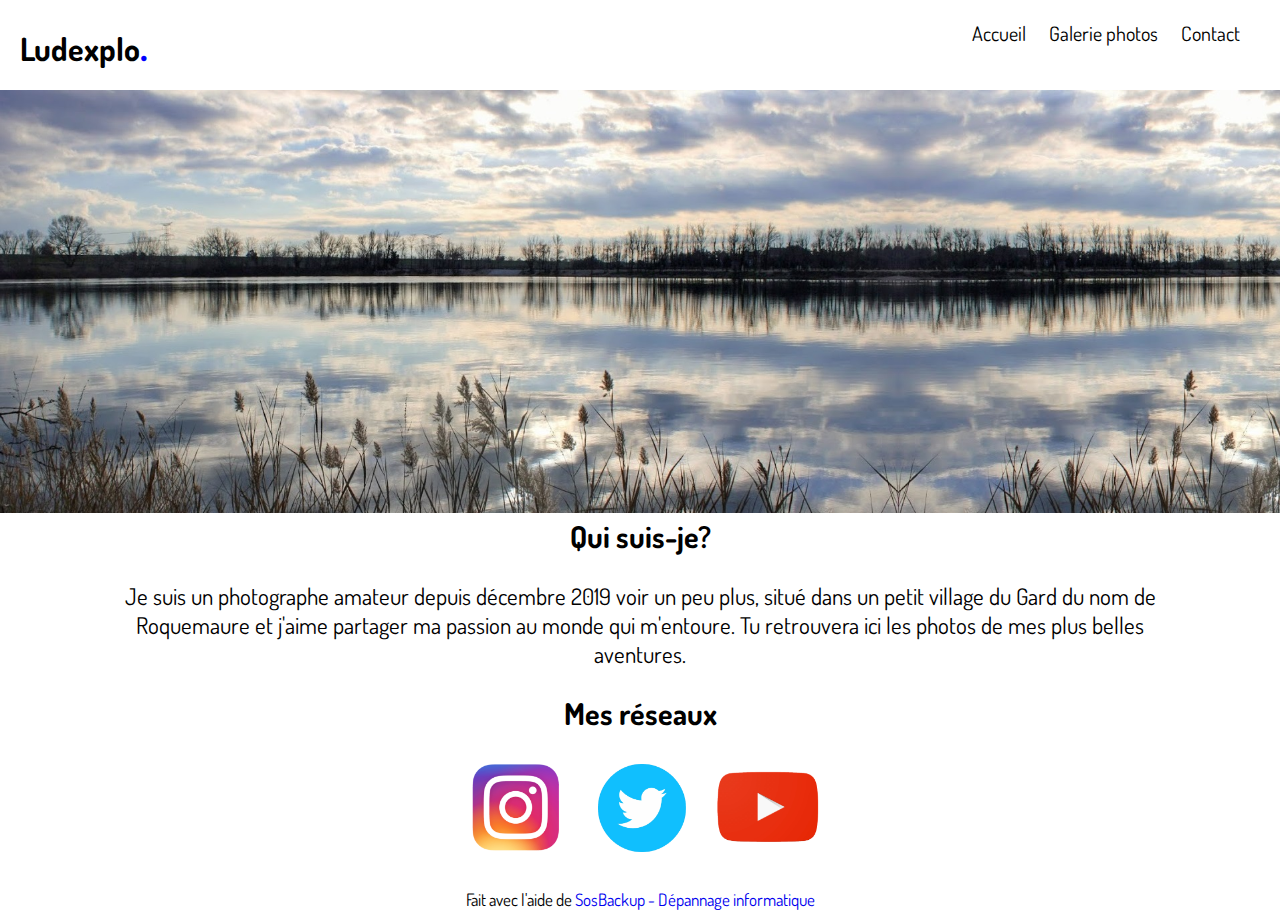
==== index.html @ 1049a542 "Favicon" ====
<!doctype html>
<html lang="fr">
	<head>
		<!-- Required meta tags -->
		<meta charset="utf-8">
        <meta name="description" content="Je suis un photographe amateur depuis décembre 2019 voir un peu plus, situé dans un petit village du Gard du nom de Roquemaure et j'aime partager ma passion au monde qui m'entoure. Tu retrouvera ici les photos de mes plus belles aventures.">
        <meta name="author" content="Ludo">
        <meta name="viewport" content="width=device-width, initial-scale=1.0">
        <!-- Favicon -->
        <link rel="shortcut icon" href="images/favicon.ico" type="image/x-icon">
        <link rel="icon" href="images/favicon.ico" type="image/x-icon">
		<!-- CSS -->
		<link rel="stylesheet" href="styles/style.css">
		<link href="https://fonts.googleapis.com/css2?family=Dosis&display=swap" rel="stylesheet">
		<title>Ludexplo - Photographe amateur - ludexplo.fr</title>
	</head>
	<body>
		<header>
			<h1>Ludexplo<span>.</span></h1>
			<nav>
				<ul>
					<li><a href="index.html">Accueil</a></li>
					<li><a href="Galerie_de__photos.html">Galerie photos</a></li>
					<li><a href="#bas_de_la_page">Contact</a></li>
				</ul>
			</nav>
		</header>
		<section id="image_principal">
			<img src="images/lac-de_codolet.jpg">
		</section>
		<section id="bas_de_la_page">
			<footer>
				<h2> Qui suis-je? </h2>
				<br>
				<p>
					 Je suis un photographe amateur depuis décembre 2019 voir un peu plus, situé dans un petit village du Gard du nom de Roquemaure et j'aime partager ma passion au monde qui m'entoure. Tu retrouvera ici les photos de mes plus belles aventures.
				</p>
				<br>
				<h2> Mes réseaux</h2>
				<br>
				<a href="https://www.instagram.com/ludexplo/"><img src="images/insta.png"></a>
				<a href="https://twitter.com/ludexplo"><img src="images/twitter.png"></a>
				<a href="https://www.youtube.com/channel/UCaZiGidc6Z1SyMCRFpyU15Q?view_as=subscriber"><img src="images/youtube.png"></a>
				<br>
				<br>
				<p id="sosbackup">
					Fait avec l'aide de 
					<a href="https://sosbackup.fr/">SosBackup - Dépannage informatique</a>
				</p>
			</footer>
		</section>
	</body>
</html>
---- styles/style.css ----
/* GENERAL */
*
{
	margin: 0px;
	font-family: 'Dosis', sans-serif;
}

p
{
	font-size: 23px;
} 

/* Header et Barre de navigation */
header h1
{
	display: inline-block;
}

header span
{
	color: blue;
	font-size: 40PX;
}

header
{
	margin: 20px;
}

header nav
{
	float: right;
}

header nav ul li
{
	display: inline;
	margin-right: 20px;
}

header nav ul li a
{
	font-size: 20px;
	text-decoration: none;
	color: black;
}

header nav ul li a:hover
{
	color: blue;
}

/*Galerie photos*/
#photo
{
	display: block;
	text-align: center;
	margin: 10px;
}

#photo img
{
	height: 333px;
	margin-right: 5px;
}

#image_principal img
{
	width: 100%;
}

/* titre galerie de photo */
.mesphotos
{
	text-align: center;
	text-decoration: none;
	font-size: 30px;
	margin:50px 0;
}

/* mes réseaux*/

footer
{
	text-decoration: none;
	font-size: 20px;
	text-align: center;
	display: inline-block;
}

footer img
{
	height: 100px;
}

footer p
{
	margin: 0 100px;
}

#sosbackup a
{
	text-decoration: none;
}

#sosbackup
{
	font-size: 17px;
}
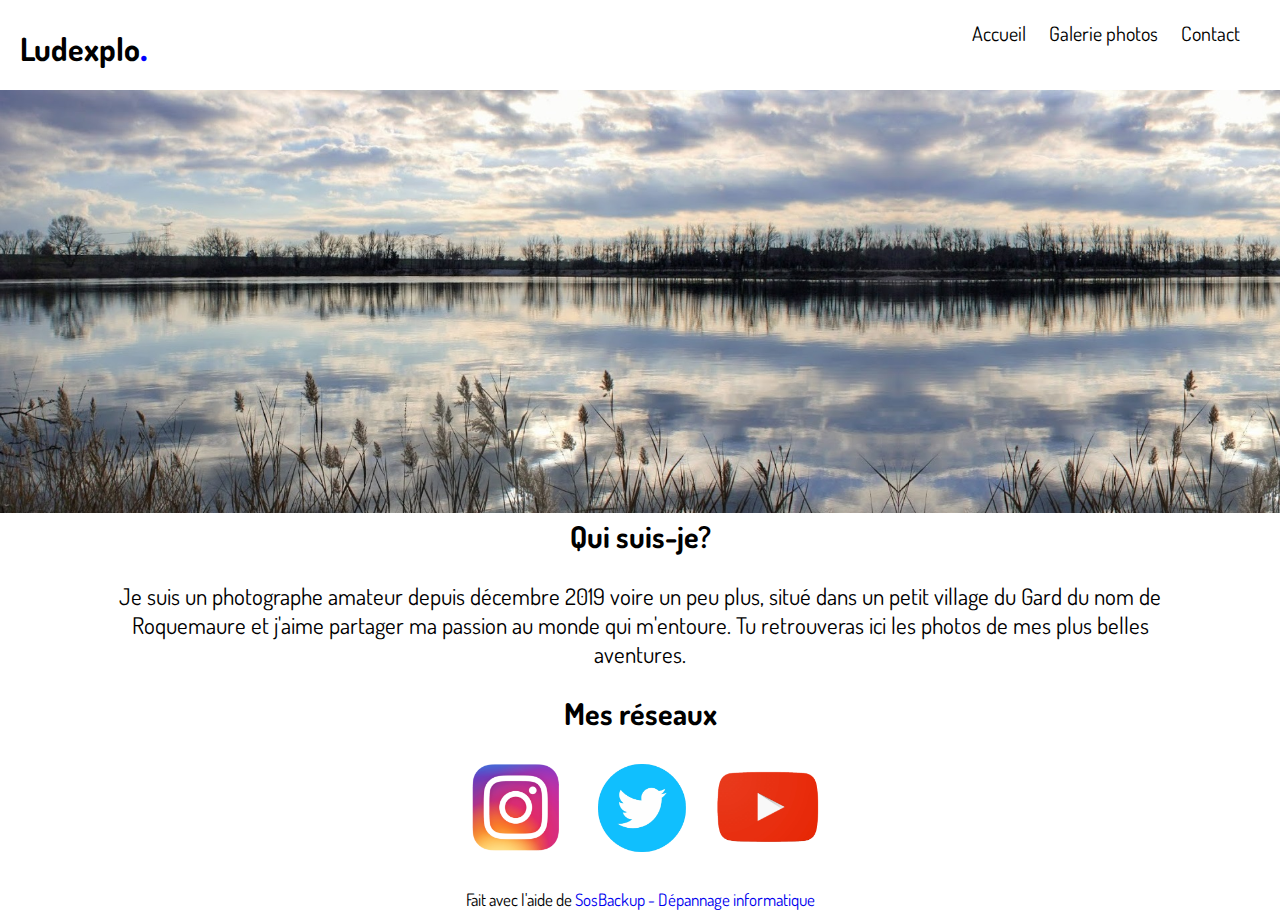
==== commit 6cc974ed: "ajout de photo sniper guillaume" ====
--- a/index.html
+++ b/index.html
@@ -33,7 +33,7 @@
 				<h2> Qui suis-je? </h2>
 				<br>
 				<p>
-					 Je suis un photographe amateur depuis décembre 2019 voir un peu plus, situé dans un petit village du Gard du nom de Roquemaure et j'aime partager ma passion au monde qui m'entoure. Tu retrouvera ici les photos de mes plus belles aventures.
+					 Je suis un photographe amateur depuis décembre 2019 voire un peu plus, situé dans un petit village du Gard du nom de Roquemaure et j'aime partager ma passion au monde qui m'entoure. Tu retrouveras ici les photos de mes plus belles aventures.
 				</p>
 				<br>
 				<h2> Mes réseaux</h2>
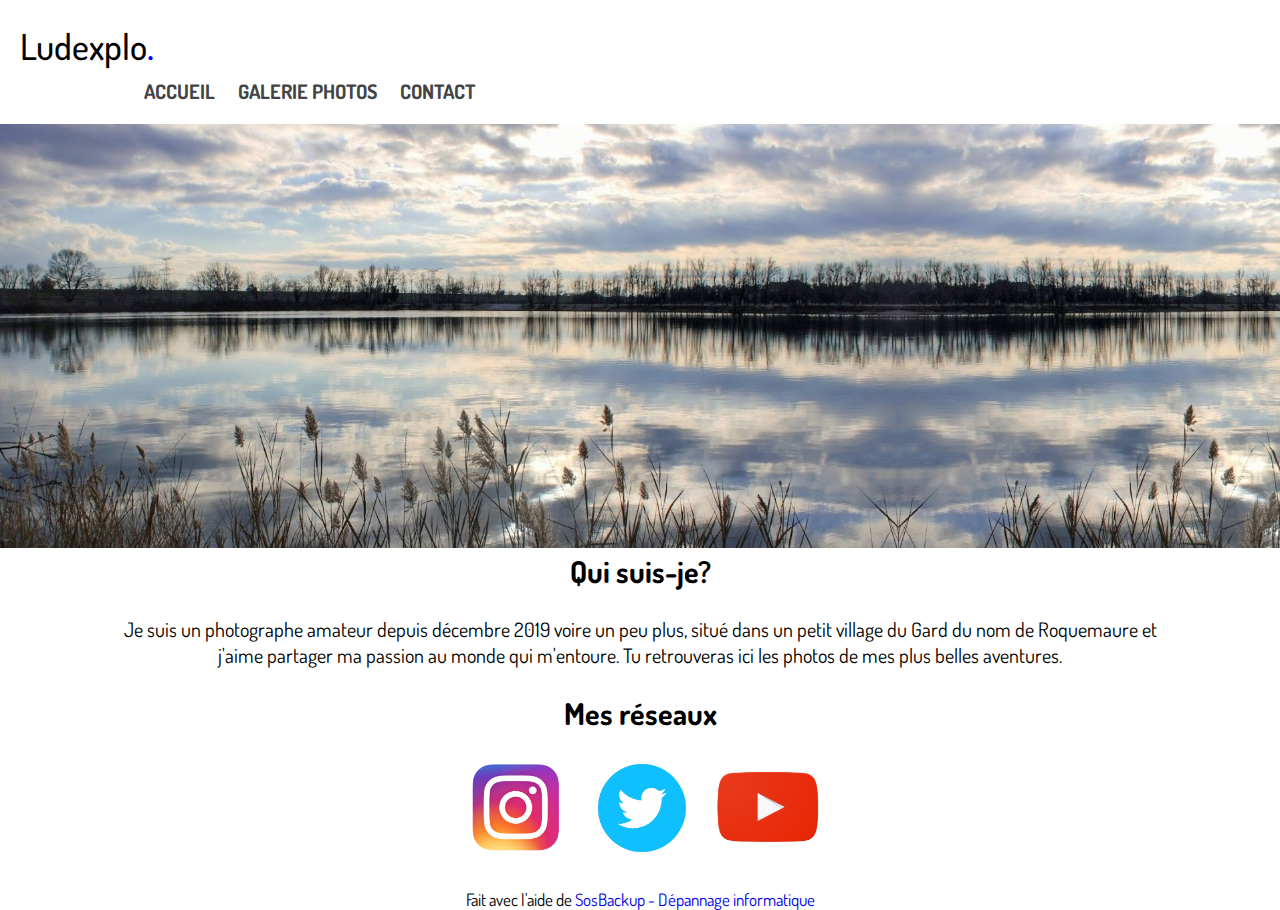
==== commit a5a3895c: "Responsive + Bouton menu" ====
--- a/index.html
+++ b/index.html
@@ -12,18 +12,25 @@
 		<!-- CSS -->
 		<link rel="stylesheet" href="styles/style.css">
 		<link href="https://fonts.googleapis.com/css2?family=Dosis&display=swap" rel="stylesheet">
+     <!--responsive-->
+        <link rel="stylesheet" media="screen and (max-width: 1280px)" media="tv" media="all and (min-width: 1024px) and (max-width: 1280px)" media="all and (orientation: portrait)" href="styles/style.css">
+        
 		<title>Ludexplo - Photographe amateur - ludexplo.fr</title>
 	</head>
 	<body>
 		<header>
-			<h1>Ludexplo<span>.</span></h1>
-			<nav>
-				<ul>
+              <div id="en-tete">
+          	<h1>Ludexplo<span>.</span></h1>
+		  </div>
+		  <nav>
+			  <input id="menu-checkbox" type="checkbox" class="menu-checkbox" />
+			  <label for="menu-checkbox" class="menu-toggle"><span id="barre-menu">&equiv;</span> Afficher le Menu</label>
+			  <ul class="menu">
 					<li><a href="index.html">Accueil</a></li>
 					<li><a href="Galerie_de__photos.html">Galerie photos</a></li>
 					<li><a href="#bas_de_la_page">Contact</a></li>
-				</ul>
-			</nav>
+			  </ul>
+          </nav>
 		</header>
 		<section id="image_principal">
 			<img src="images/lac-de_codolet.jpg">
@@ -32,7 +39,7 @@
 			<footer>
 				<h2> Qui suis-je? </h2>
 				<br>
-				<p>
+				<p class="responsive">
 					 Je suis un photographe amateur depuis décembre 2019 voire un peu plus, situé dans un petit village du Gard du nom de Roquemaure et j'aime partager ma passion au monde qui m'entoure. Tu retrouveras ici les photos de mes plus belles aventures.
 				</p>
 				<br>
--- a/styles/style.css
+++ b/styles/style.css
@@ -7,10 +7,29 @@
 
 p
 {
-	font-size: 23px;
+	font-size: 1em;
 } 
 
+
 /* Header et Barre de navigation */
+#en-tete{
+	width: 0px;
+}
+
+header h1{
+    line-height: 1.2;
+    margin-top: 2.5%;
+    font-weight: 500;
+    font-size: 4vh;  
+	text-align: right;
+}
+header h2{
+    text-align: right;
+    font-size: 35px;
+    color: #92c600;
+	margin: 1.5%;
+}
+
 header h1
 {
 	display: inline-block;
@@ -27,10 +46,7 @@
 	margin: 20px;
 }
 
-header nav
-{
-	float: right;
-}
+
 
 header nav ul li
 {
@@ -48,6 +64,79 @@
 header nav ul li a:hover
 {
 	color: blue;
+}
+
+/* BARRE DE NAVIGATION RESPONSIVE */
+
+.menu{
+	display: none;
+	flex-basis: 100%;
+}
+
+.menu-checkbox:checked ~.menu{
+	display:block;
+}
+
+.menu-checkbox{
+	position: absolute;
+	top: -5000px;
+	opacity: 0;	
+}
+
+#barre-menu{
+	font-size: 25px;
+	color: #868686;
+}
+.menu-toggle{
+	margin-left: 15px;
+	padding: 2px;
+	font-size: 20px;
+}
+.menu-checkbox:focus + .menu-toggle{
+	outline: #0e99d8 auto 5px;
+}
+.menu-checkbox:hover + .menu-toggle{
+	outline: #0e99d8 auto 5px;
+}
+
+nav{
+	flex-wrap: wrap;
+    margin-left: 0 10%; 
+}
+
+header nav  ul{
+	display: table;
+    width: 80%;
+    height: 80%;
+    margin: 10px auto;
+    padding: 0;
+}
+
+header nav li{
+	list-style: none;
+	text-transform: uppercase;
+	font-weight: bold;
+}
+header nav ul li a{
+		color: #444;
+}
+
+header nav ul li a:hover{
+	color: #0e99d8;
+}
+
+@media screen and (min-width: 40em){
+	.menu-toggle, .menu-checkbox{
+		display: none;
+	}
+	
+	.menu{
+		display: block;
+		flex-basis: auto;
+	}
+	.menu li{
+		display: inline-block;
+	}
 }
 
 /*Galerie photos*/
@@ -107,3 +196,12 @@
 {
 	font-size: 17px;
 }
+
+/* responsive */
+
+@media screen and (max-width: 60em){
+    .responsive{
+        font-size: 19px;
+        margin: 0 5px;
+    }
+}
--- a/styles/style.css
+++ b/styles/style.css
@@ -7,10 +7,29 @@
 
 p
 {
-	font-size: 23px;
+	font-size: 1em;
 } 
 
+
 /* Header et Barre de navigation */
+#en-tete{
+	width: 0px;
+}
+
+header h1{
+    line-height: 1.2;
+    margin-top: 2.5%;
+    font-weight: 500;
+    font-size: 4vh;  
+	text-align: right;
+}
+header h2{
+    text-align: right;
+    font-size: 35px;
+    color: #92c600;
+	margin: 1.5%;
+}
+
 header h1
 {
 	display: inline-block;
@@ -27,10 +46,7 @@
 	margin: 20px;
 }
 
-header nav
-{
-	float: right;
-}
+
 
 header nav ul li
 {
@@ -48,6 +64,79 @@
 header nav ul li a:hover
 {
 	color: blue;
+}
+
+/* BARRE DE NAVIGATION RESPONSIVE */
+
+.menu{
+	display: none;
+	flex-basis: 100%;
+}
+
+.menu-checkbox:checked ~.menu{
+	display:block;
+}
+
+.menu-checkbox{
+	position: absolute;
+	top: -5000px;
+	opacity: 0;	
+}
+
+#barre-menu{
+	font-size: 25px;
+	color: #868686;
+}
+.menu-toggle{
+	margin-left: 15px;
+	padding: 2px;
+	font-size: 20px;
+}
+.menu-checkbox:focus + .menu-toggle{
+	outline: #0e99d8 auto 5px;
+}
+.menu-checkbox:hover + .menu-toggle{
+	outline: #0e99d8 auto 5px;
+}
+
+nav{
+	flex-wrap: wrap;
+    margin-left: 0 10%; 
+}
+
+header nav  ul{
+	display: table;
+    width: 80%;
+    height: 80%;
+    margin: 10px auto;
+    padding: 0;
+}
+
+header nav li{
+	list-style: none;
+	text-transform: uppercase;
+	font-weight: bold;
+}
+header nav ul li a{
+		color: #444;
+}
+
+header nav ul li a:hover{
+	color: #0e99d8;
+}
+
+@media screen and (min-width: 40em){
+	.menu-toggle, .menu-checkbox{
+		display: none;
+	}
+	
+	.menu{
+		display: block;
+		flex-basis: auto;
+	}
+	.menu li{
+		display: inline-block;
+	}
 }
 
 /*Galerie photos*/
@@ -107,3 +196,12 @@
 {
 	font-size: 17px;
 }
+
+/* responsive */
+
+@media screen and (max-width: 60em){
+    .responsive{
+        font-size: 19px;
+        margin: 0 5px;
+    }
+}
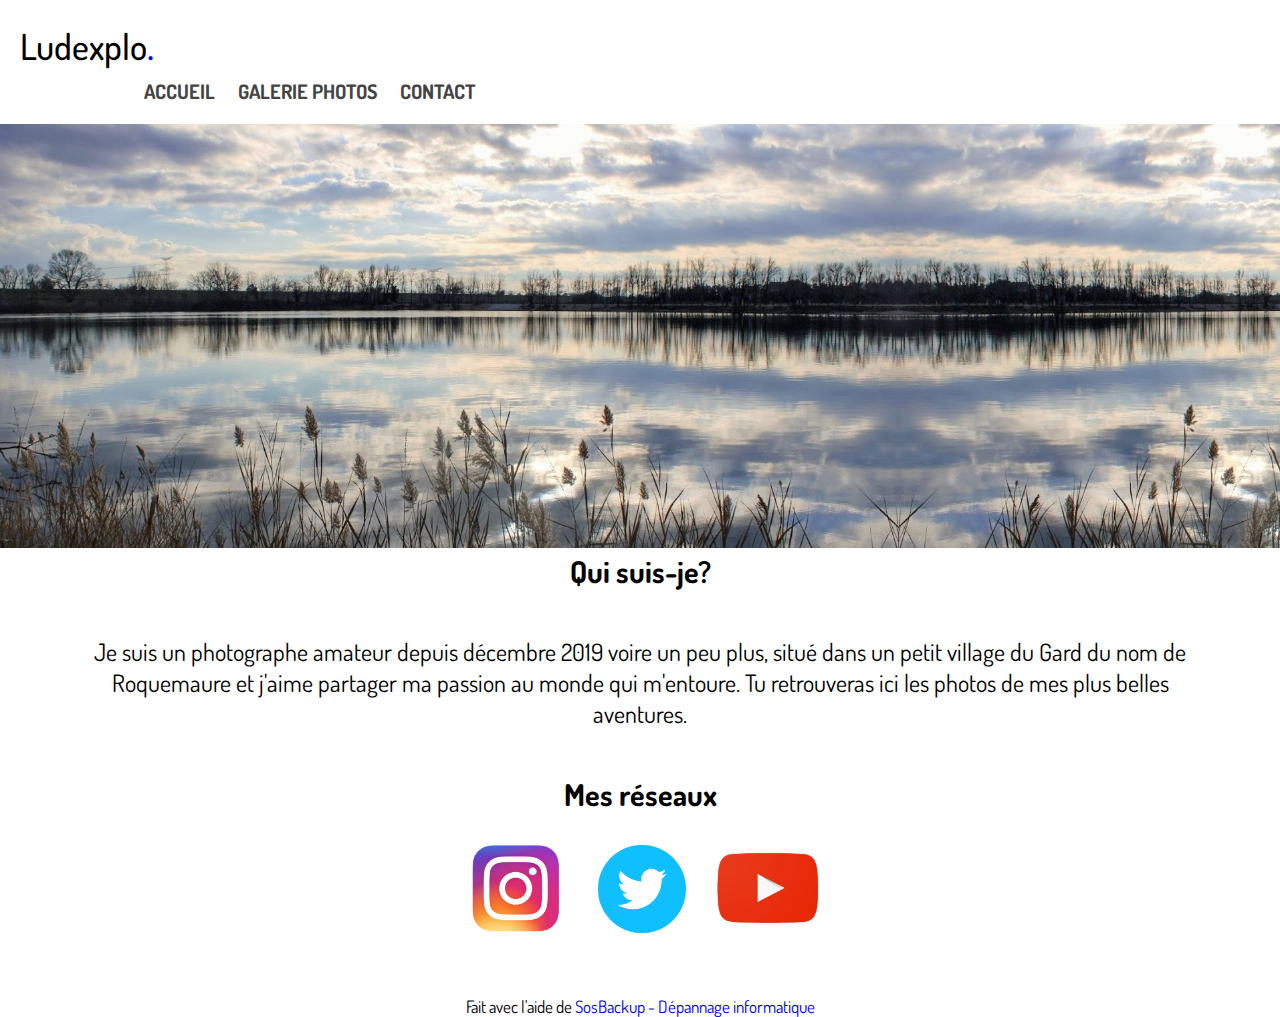
==== commit 5cafaba9: "Adaptation des icones contact du footer + paragraphe du texte" ====
--- a/index.html
+++ b/index.html
@@ -3,34 +3,31 @@
 	<head>
 		<!-- Required meta tags -->
 		<meta charset="utf-8">
-        <meta name="description" content="Je suis un photographe amateur depuis décembre 2019 voir un peu plus, situé dans un petit village du Gard du nom de Roquemaure et j'aime partager ma passion au monde qui m'entoure. Tu retrouvera ici les photos de mes plus belles aventures.">
-        <meta name="author" content="Ludo">
-        <meta name="viewport" content="width=device-width, initial-scale=1.0">
-        <!-- Favicon -->
-        <link rel="shortcut icon" href="images/favicon.ico" type="image/x-icon">
-        <link rel="icon" href="images/favicon.ico" type="image/x-icon">
+		<meta name="description" content="Je suis un photographe amateur depuis décembre 2019 voir un peu plus, situé dans un petit village du Gard du nom de Roquemaure et j'aime partager ma passion au monde qui m'entoure. Tu retrouvera ici les photos de mes plus belles aventures.">
+		<meta name="author" content="Ludo">
+		<meta name="viewport" content="width=device-width, initial-scale=1.0">
+		<!-- Favicon -->
+		<link rel="shortcut icon" href="images/favicon.ico" type="image/x-icon">
+		<link rel="icon" href="images/favicon.ico" type="image/x-icon">
 		<!-- CSS -->
 		<link rel="stylesheet" href="styles/style.css">
 		<link href="https://fonts.googleapis.com/css2?family=Dosis&display=swap" rel="stylesheet">
-     <!--responsive-->
-        <link rel="stylesheet" media="screen and (max-width: 1280px)" media="tv" media="all and (min-width: 1024px) and (max-width: 1280px)" media="all and (orientation: portrait)" href="styles/style.css">
-        
 		<title>Ludexplo - Photographe amateur - ludexplo.fr</title>
 	</head>
 	<body>
 		<header>
-              <div id="en-tete">
-          	<h1>Ludexplo<span>.</span></h1>
-		  </div>
-		  <nav>
-			  <input id="menu-checkbox" type="checkbox" class="menu-checkbox" />
-			  <label for="menu-checkbox" class="menu-toggle"><span id="barre-menu">&equiv;</span> Afficher le Menu</label>
-			  <ul class="menu">
+			<div id="en-tete">
+				<h1>Ludexplo<span>.</span></h1>
+			</div>
+			<nav>
+				<input id="menu-checkbox" type="checkbox" class="menu-checkbox" />
+				<label for="menu-checkbox" class="menu-toggle"><span id="barre-menu">&equiv;</span> Afficher le Menu</label>
+				<ul class="menu">
 					<li><a href="index.html">Accueil</a></li>
 					<li><a href="Galerie_de__photos.html">Galerie photos</a></li>
 					<li><a href="#bas_de_la_page">Contact</a></li>
-			  </ul>
-          </nav>
+				</ul>
+			</nav>
 		</header>
 		<section id="image_principal">
 			<img src="images/lac-de_codolet.jpg">
@@ -45,9 +42,11 @@
 				<br>
 				<h2> Mes réseaux</h2>
 				<br>
+                <div id="contact">
 				<a href="https://www.instagram.com/ludexplo/"><img src="images/insta.png"></a>
 				<a href="https://twitter.com/ludexplo"><img src="images/twitter.png"></a>
 				<a href="https://www.youtube.com/channel/UCaZiGidc6Z1SyMCRFpyU15Q?view_as=subscriber"><img src="images/youtube.png"></a>
+                </div>
 				<br>
 				<br>
 				<p id="sosbackup">
@@ -57,5 +56,4 @@
 			</footer>
 		</section>
 	</body>
-</html>
-
+</html>--- a/styles/style.css
+++ b/styles/style.css
@@ -1,3 +1,4 @@
+
 /* GENERAL */
 *
 {
@@ -7,26 +8,32 @@
 
 p
 {
-	font-size: 1em;
-} 
-
+	font-size: 24px;
+}
+.responsive{
+    margin: 20px 90px;
+}
 
 /* Header et Barre de navigation */
-#en-tete{
+#en-tete
+{
 	width: 0px;
 }
 
-header h1{
-    line-height: 1.2;
-    margin-top: 2.5%;
-    font-weight: 500;
-    font-size: 4vh;  
+header h1
+{
+	line-height: 1.2;
+	margin-top: 2.5%;
+	font-weight: 500;
+	font-size: 4vh;
 	text-align: right;
 }
-header h2{
-    text-align: right;
-    font-size: 35px;
-    color: #92c600;
+
+header h2
+{
+	text-align: right;
+	font-size: 35px;
+	color: #92c600;
 	margin: 1.5%;
 }
 
@@ -46,11 +53,8 @@
 	margin: 20px;
 }
 
-
-
 header nav ul li
 {
-	display: inline;
 	margin-right: 20px;
 }
 
@@ -67,76 +71,109 @@
 }
 
 /* BARRE DE NAVIGATION RESPONSIVE */
-
-.menu{
+.menu
+{
 	display: none;
 	flex-basis: 100%;
 }
 
-.menu-checkbox:checked ~.menu{
+.menu-checkbox:checked ~.menu
+{
 	display:block;
 }
 
-.menu-checkbox{
+.menu-checkbox
+{
 	position: absolute;
 	top: -5000px;
-	opacity: 0;	
-}
-
-#barre-menu{
+	opacity: 0;
+}
+
+#barre-menu
+{
 	font-size: 25px;
 	color: #868686;
 }
-.menu-toggle{
+
+.menu-toggle
+{
 	margin-left: 15px;
 	padding: 2px;
 	font-size: 20px;
 }
-.menu-checkbox:focus + .menu-toggle{
+
+.menu-checkbox:focus + .menu-toggle
+{
 	outline: #0e99d8 auto 5px;
 }
-.menu-checkbox:hover + .menu-toggle{
+
+.menu-checkbox:hover + .menu-toggle
+{
 	outline: #0e99d8 auto 5px;
 }
 
-nav{
+nav
+{
 	flex-wrap: wrap;
-    margin-left: 0 10%; 
-}
-
-header nav  ul{
+	margin-left: 0 10%;
+}
+
+header nav  ul
+{
 	display: table;
-    width: 80%;
-    height: 80%;
-    margin: 10px auto;
-    padding: 0;
-}
-
-header nav li{
+	width: 80%;
+	height: 80%;
+	margin: 10px auto;
+	padding: 0;
+}
+
+header nav li
+{
 	list-style: none;
 	text-transform: uppercase;
 	font-weight: bold;
 }
-header nav ul li a{
-		color: #444;
-}
-
-header nav ul li a:hover{
+
+header nav ul li a
+{
+	color: #444;
+}
+
+header nav ul li a:hover
+{
 	color: #0e99d8;
 }
 
-@media screen and (min-width: 40em){
-	.menu-toggle, .menu-checkbox{
+@media screen and (min-width: 40em)
+{
+	.menu-toggle, .menu-checkbox
+	{
 		display: none;
 	}
-	
-	.menu{
+
+	.menu
+	{
 		display: block;
 		flex-basis: auto;
 	}
-	.menu li{
+
+	.menu li
+	{
 		display: inline-block;
 	}
+}
+/* responsive du paragraphe*/
+@media screen and (max-width: 60em)
+{
+	.responsive
+	{
+		font-size: 19px;
+		margin: 0 5px;
+	}
+    #contact img{
+    height: 80px ;        
+}
+
 }
 
 /*Galerie photos*/
@@ -149,7 +186,8 @@
 
 #photo img
 {
-	height: 333px;
+	height: 50%;
+	width: 50%;
 	margin-right: 5px;
 }
 
@@ -168,7 +206,6 @@
 }
 
 /* mes réseaux*/
-
 footer
 {
 	text-decoration: none;
@@ -197,11 +234,3 @@
 	font-size: 17px;
 }
 
-/* responsive */
-
-@media screen and (max-width: 60em){
-    .responsive{
-        font-size: 19px;
-        margin: 0 5px;
-    }
-}
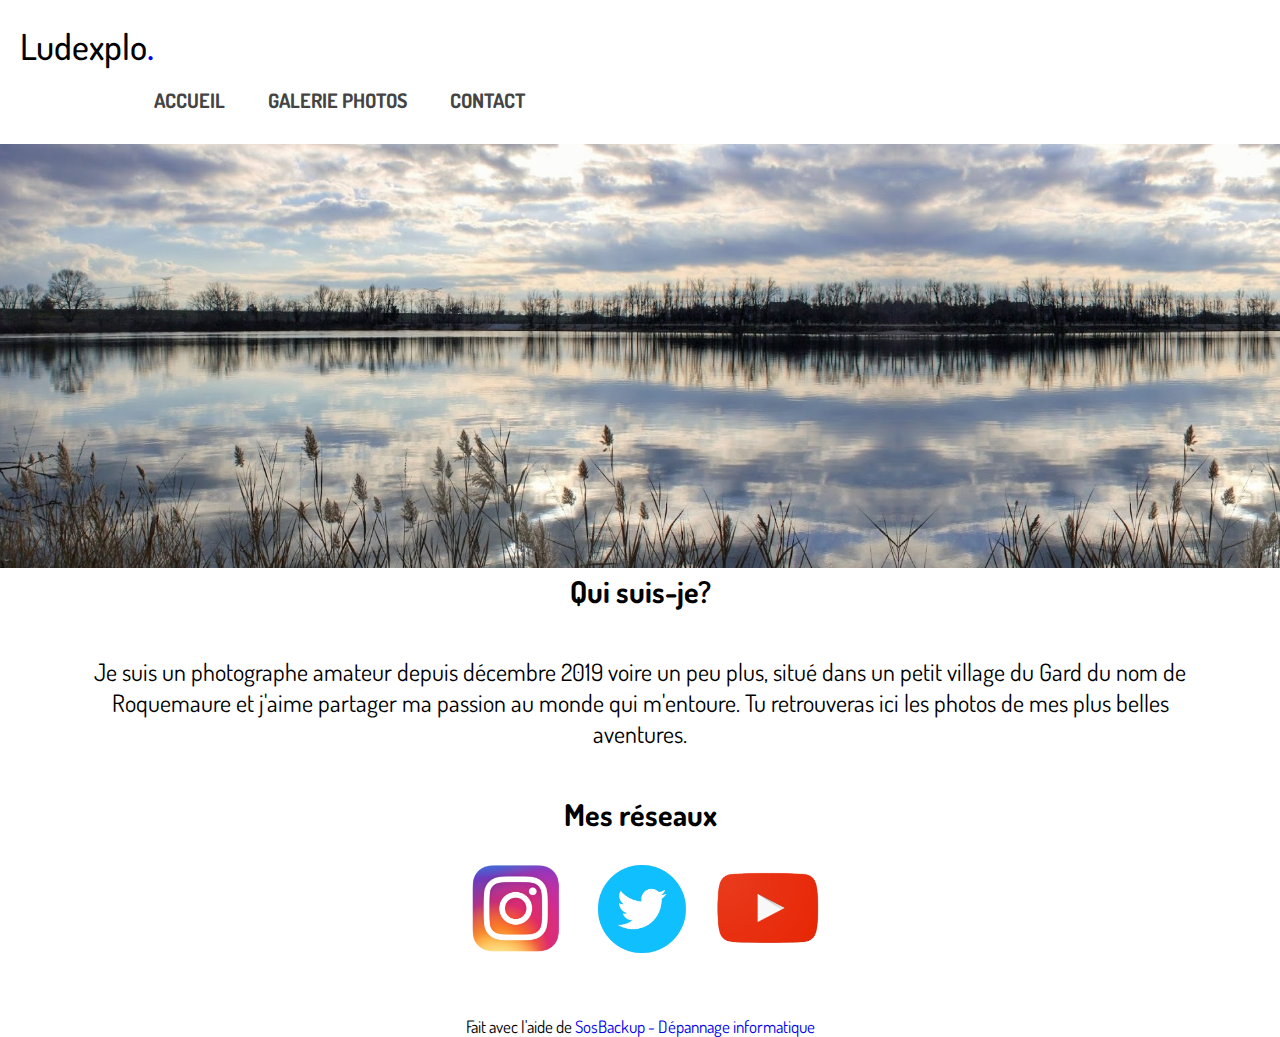
==== commit 25b37e4b: "ajout menu navigation" ====
--- a/index.html
+++ b/index.html
@@ -3,8 +3,8 @@
 	<head>
 		<!-- Required meta tags -->
 		<meta charset="utf-8">
-		<meta name="description" content="Je suis un photographe amateur depuis décembre 2019 voir un peu plus, situé dans un petit village du Gard du nom de Roquemaure et j'aime partager ma passion au monde qui m'entoure. Tu retrouvera ici les photos de mes plus belles aventures.">
-		<meta name="author" content="Ludo">
+		<title>Ludexplo - Photographe amateur</title>
+		<meta name="description" content="Ludexplo est le site d'un photographe amateur depuis décembre 2019 voir un peu plus, situé dans un petit village du Gard du nom de Roquemaure et j'aime partager ma passion au monde qui m'entoure. Tu retrouvera ici les photos de mes plus belles aventures.">
 		<meta name="viewport" content="width=device-width, initial-scale=1.0">
 		<!-- Favicon -->
 		<link rel="shortcut icon" href="images/favicon.ico" type="image/x-icon">
@@ -12,25 +12,35 @@
 		<!-- CSS -->
 		<link rel="stylesheet" href="styles/style.css">
 		<link href="https://fonts.googleapis.com/css2?family=Dosis&display=swap" rel="stylesheet">
-		<title>Ludexplo - Photographe amateur - ludexplo.fr</title>
 	</head>
 	<body>
 		<header>
 			<div id="en-tete">
-				<h1>Ludexplo<span>.</span></h1>
+				<a href="index.html">
+					<h1>Ludexplo<span>.</span></h1>
+				</a>
 			</div>
 			<nav>
 				<input id="menu-checkbox" type="checkbox" class="menu-checkbox" />
 				<label for="menu-checkbox" class="menu-toggle"><span id="barre-menu">&equiv;</span> Afficher le Menu</label>
 				<ul class="menu">
 					<li><a href="index.html">Accueil</a></li>
-					<li><a href="Galerie_de__photos.html">Galerie photos</a></li>
-					<li><a href="#bas_de_la_page">Contact</a></li>
+
+                    <li><a href="#Galerie_photos">Galerie photos </a>
+                        <ul>
+                            <li><a href="Galerie_de__photos.html#friends">Shoot my friends</a></li>
+                            <li><a href="Galerie_de__photos.html#region"> ma région et ses alentours</a></li>
+                            <li><a href="Galerie_de__photos.html#animaux" > nos amis les animaux</a></li>
+                        </ul>
+                    </li>
+                    <li><a href="#bas_de_la_page">Contact</a></li>
 				</ul>
+                	
 			</nav>
 		</header>
 		<section id="image_principal">
-			<img src="images/lac-de_codolet.jpg">
+			<h2 style="display: none">Welcome</h2>
+			<img src="images/icons/lac-de_codolet.jpg" alt="Image-du-la-de-codelet.jpg">
 		</section>
 		<section id="bas_de_la_page">
 			<footer>
@@ -42,11 +52,11 @@
 				<br>
 				<h2> Mes réseaux</h2>
 				<br>
-                <div id="contact">
-				<a href="https://www.instagram.com/ludexplo/"><img src="images/insta.png"></a>
-				<a href="https://twitter.com/ludexplo"><img src="images/twitter.png"></a>
-				<a href="https://www.youtube.com/channel/UCaZiGidc6Z1SyMCRFpyU15Q?view_as=subscriber"><img src="images/youtube.png"></a>
-                </div>
+				<div id="contact">
+					<a href="https://www.instagram.com/ludexplo/"><img src="images/icons/insta.png" alt="instagram.png"></a>
+					<a href="https://twitter.com/ludexplo"><img src="images/icons/twitter.png" alt="twitter.png"></a>
+					<a href="https://www.youtube.com/channel/UCaZiGidc6Z1SyMCRFpyU15Q?view_as=subscriber"><img src="images/icons/youtube.png" alt="youtube.png"></a>
+				</div>
 				<br>
 				<br>
 				<p id="sosbackup">
@@ -56,4 +66,5 @@
 			</footer>
 		</section>
 	</body>
-</html>+</html>
+
--- a/styles/style.css
+++ b/styles/style.css
@@ -14,10 +14,15 @@
     margin: 20px 90px;
 }
 
+
+
 /* Header et Barre de navigation */
 #en-tete
 {
 	width: 0px;
+}
+#en-tete a{
+    color: black;
 }
 
 header h1
@@ -56,6 +61,7 @@
 header nav ul li
 {
 	margin-right: 20px;
+    text-decoration: none;
 }
 
 header nav ul li a
@@ -68,7 +74,46 @@
 header nav ul li a:hover
 {
 	color: blue;
-}
+    text-decoration: none;
+}
+
+ 
+nav ul li {
+list-style: none;
+line-height:44px;
+
+background-color:#FFF;
+text-decoration: none;
+}
+ 
+nav ul li a {
+color:#FFF;
+padding:10px;
+font-size:20px;
+text-decoration:none;
+}
+ 
+li a:hover {
+
+}
+nav ul li ul { display:none; /* Rend le menu déroulant caché par défaut */
+text-decoration: none;
+} 
+ 
+nav ul li:hover ul { /* Affiche la dropNav au survol de la souris avec la class .drop */
+z-index:99999;
+display:list-item !important;
+position:absolute;
+margin-top:5px;
+margin-left:-10px;
+text-decoration: none;
+}
+ 
+nav ul li:hover ul li {
+float:none;
+text-decoration: none;
+}
+
 
 /* BARRE DE NAVIGATION RESPONSIVE */
 .menu
@@ -81,6 +126,8 @@
 {
 	display:block;
 }
+
+
 
 .menu-checkbox
 {
@@ -116,6 +163,7 @@
 {
 	flex-wrap: wrap;
 	margin-left: 0 10%;
+    text-decoration: none;
 }
 
 header nav  ul
@@ -125,6 +173,7 @@
 	height: 80%;
 	margin: 10px auto;
 	padding: 0;
+    text-decoration: none;
 }
 
 header nav li
@@ -161,8 +210,9 @@
 	{
 		display: inline-block;
 	}
-}
-/* responsive du paragraphe*/
+    
+}
+/* Responsive du paragraphe*/
 @media screen and (max-width: 60em)
 {
 	.responsive
@@ -173,30 +223,41 @@
     #contact img{
     height: 80px ;        
 }
+    /* Responsive photos*/
+    .photo img
+{
+    width: 70%;
+	margin-right: 5px;
+}
 
 }
 
 /*Galerie photos*/
-#photo
+.photo
 {
 	display: block;
 	text-align: center;
 	margin: 10px;
 }
 
-#photo img
-{
-	height: 50%;
-	width: 50%;
+
+#image_principal img
+{
+	width: 100%;
+}
+.photo img
+{
+    transition: 0.2s;
 	margin-right: 5px;
 }
-
-#image_principal img
-{
-	width: 100%;
-}
-
-/* titre galerie de photo */
+.photo img:hover
+{
+    transform: scale(1.1);
+}
+
+
+
+/* Titre galerie de photo */
 .mesphotos
 {
 	text-align: center;
@@ -218,6 +279,10 @@
 {
 	height: 100px;
 }
+footer img:hover
+{
+	transform: scale(1.1);
+}
 
 footer p
 {
